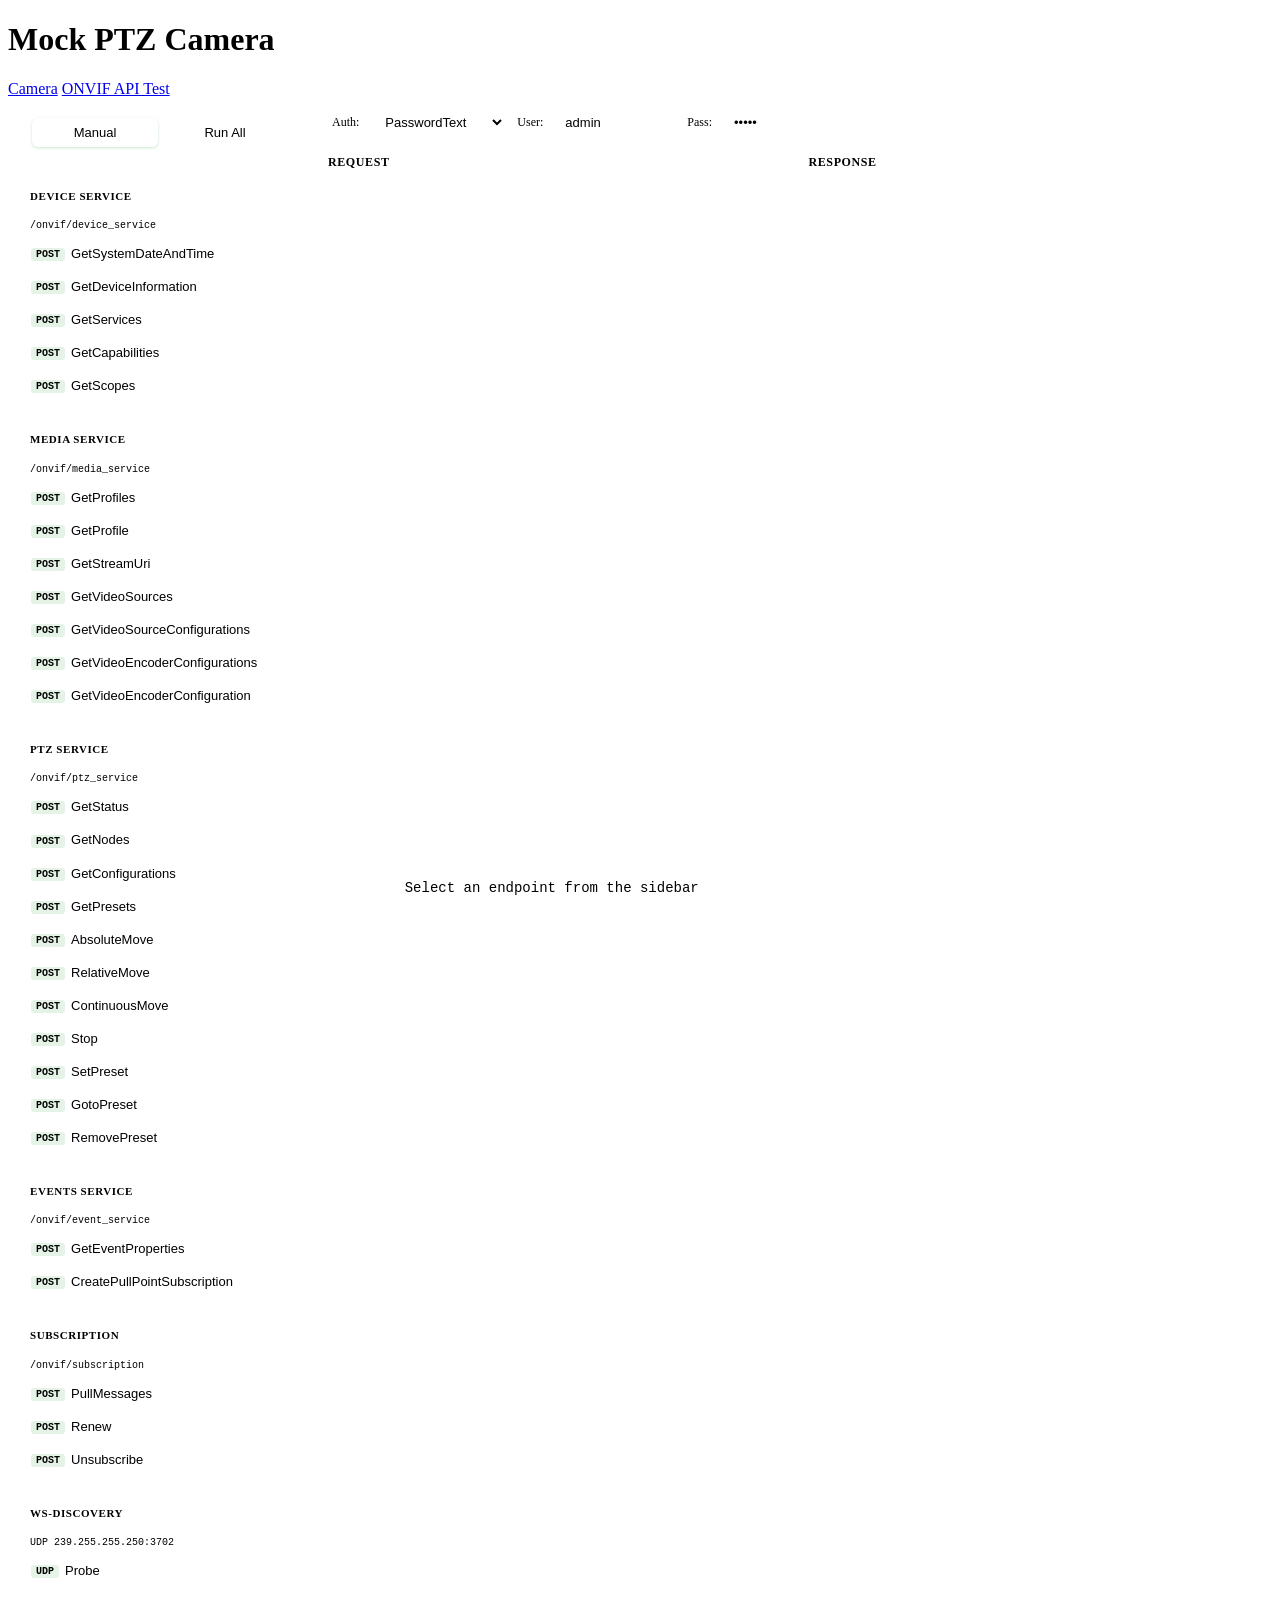
==== web/static/test.html @ 1a300b04 "Add a webui page to test onvif endpoints" ====
<!DOCTYPE html>
<html lang="en">
<head>
<meta charset="UTF-8">
<meta name="viewport" content="width=device-width, initial-scale=1.0">
<title>ONVIF API Test — Mock PTZ Camera</title>
<link rel="stylesheet" href="/static/common.css">
<style>
  .main-content {
    display: flex;
    flex: 1;
    overflow: hidden;
  }
  .sidebar {
    width: 280px;
    min-width: 280px;
    overflow-y: auto;
    background: var(--surface);
    border-right: 1px solid var(--border);
    padding: 12px;
    display: flex;
    flex-direction: column;
    gap: 8px;
  }
  .sidebar::-webkit-scrollbar { width: 6px; }
  .sidebar::-webkit-scrollbar-track { background: transparent; }
  .sidebar::-webkit-scrollbar-thumb { background: var(--border); border-radius: 3px; }
  .endpoint-group h4 {
    font-size: 11px;
    font-weight: 600;
    text-transform: uppercase;
    letter-spacing: 0.05em;
    color: var(--text-dim);
    padding: 8px 10px 4px;
  }
  .endpoint-group .path {
    font-size: 10px;
    font-family: 'SF Mono', 'Cascadia Code', monospace;
    color: var(--text-dim);
    padding: 0 10px 6px;
  }
  .endpoint-btn {
    display: block;
    width: 100%;
    padding: 8px 10px;
    background: transparent;
    border: 1px solid transparent;
    border-radius: var(--radius);
    color: var(--text-muted);
    font-size: 13px;
    font-weight: 500;
    text-align: left;
    cursor: pointer;
    transition: all 0.15s ease;
  }
  .endpoint-btn:hover { background: var(--primary-muted); color: var(--text); }
  .endpoint-btn.active { background: var(--primary); color: var(--primary-fg); border-color: var(--primary); }
  .endpoint-btn .method {
    display: inline-block;
    font-size: 10px;
    font-weight: 700;
    font-family: 'SF Mono', 'Cascadia Code', monospace;
    padding: 1px 5px;
    border-radius: 3px;
    background: rgba(85,176,96,0.15);
    color: var(--primary);
    margin-right: 6px;
    vertical-align: middle;
  }
  .endpoint-btn.active .method { background: rgba(255,255,255,0.2); color: var(--primary-fg); }

  .test-panel {
    flex: 1;
    display: flex;
    flex-direction: column;
    overflow: hidden;
    min-width: 0;
  }
  .auth-bar {
    display: flex;
    align-items: center;
    gap: 12px;
    padding: 10px 20px;
    background: var(--surface);
    border-bottom: 1px solid var(--border);
    flex-wrap: wrap;
  }
  .auth-bar label {
    font-size: 12px;
    font-weight: 500;
    color: var(--text-muted);
  }
  .auth-bar input, .auth-bar select {
    padding: 6px 10px;
    background: var(--bg);
    border: 1px solid var(--border);
    color: var(--text);
    border-radius: 6px;
    font-size: 13px;
    outline: none;
  }
  .auth-bar input:focus, .auth-bar select:focus {
    border-color: var(--ring);
    box-shadow: 0 0 0 3px var(--primary-muted);
  }
  .auth-bar select { cursor: pointer; }

  .request-response {
    flex: 1;
    display: flex;
    flex-direction: column;
    overflow: hidden;
  }
  .params-bar {
    padding: 12px 20px;
    background: var(--surface);
    border-bottom: 1px solid var(--border);
    display: none;
    flex-wrap: wrap;
    gap: 10px;
    align-items: flex-end;
  }
  .params-bar.visible { display: flex; }
  .param-field {
    display: flex;
    flex-direction: column;
    gap: 4px;
  }
  .param-field label {
    font-size: 11px;
    font-weight: 500;
    color: var(--text-dim);
    text-transform: uppercase;
    letter-spacing: 0.03em;
  }
  .param-field input {
    padding: 6px 10px;
    background: var(--bg);
    border: 1px solid var(--border);
    color: var(--text);
    border-radius: 6px;
    font-size: 13px;
    font-family: 'SF Mono', 'Cascadia Code', monospace;
    width: 120px;
    outline: none;
  }
  .param-field input:focus {
    border-color: var(--ring);
    box-shadow: 0 0 0 3px var(--primary-muted);
  }
  .send-btn {
    padding: 7px 20px;
    background: var(--primary);
    border: none;
    color: var(--primary-fg);
    border-radius: var(--radius);
    cursor: pointer;
    font-size: 13px;
    font-weight: 600;
    transition: background 0.15s ease;
  }
  .send-btn:hover { background: var(--primary-hover); }
  .send-btn:active { transform: scale(0.98); }
  .send-btn:disabled { opacity: 0.5; cursor: not-allowed; }

  .panes {
    flex: 1;
    display: grid;
    grid-template-columns: 1fr 1fr;
    gap: 1px;
    background: var(--border);
    overflow: hidden;
  }
  .pane {
    display: flex;
    flex-direction: column;
    background: var(--bg);
    overflow: hidden;
  }
  .pane-header {
    padding: 8px 16px;
    background: var(--card);
    border-bottom: 1px solid var(--border);
    display: flex;
    align-items: center;
    justify-content: space-between;
  }
  .pane-header span {
    font-size: 12px;
    font-weight: 600;
    text-transform: uppercase;
    letter-spacing: 0.05em;
    color: var(--text-dim);
  }
  .pane-header .status-badge {
    font-size: 11px;
    font-weight: 700;
    font-family: 'SF Mono', 'Cascadia Code', monospace;
    padding: 2px 8px;
    border-radius: 4px;
    display: none;
  }
  .pane-header .status-badge.ok { display: inline; background: rgba(85,176,96,0.15); color: var(--primary); }
  .pane-header .status-badge.err { display: inline; background: rgba(239,68,68,0.15); color: var(--destructive); }
  .pane pre {
    flex: 1;
    margin: 0;
    padding: 16px;
    overflow: auto;
    font-family: 'SF Mono', 'Cascadia Code', 'Fira Code', monospace;
    font-size: 12px;
    line-height: 1.6;
    color: var(--text-muted);
    white-space: pre-wrap;
    word-break: break-all;
  }
  .pane pre .xml-tag { color: #7dd3fc; }
  .pane pre .xml-attr { color: #fbbf24; }
  .pane pre .xml-val { color: #a78bfa; }

  .empty-state {
    flex: 1;
    display: flex;
    align-items: center;
    justify-content: center;
    color: var(--text-dim);
    font-size: 14px;
  }

  .ws-discovery-info {
    padding: 20px;
    overflow-y: auto;
    flex: 1;
  }
  .ws-discovery-info h3 {
    font-size: 14px;
    font-weight: 600;
    margin-bottom: 12px;
    color: var(--text);
  }
  .ws-discovery-info p {
    font-size: 13px;
    color: var(--text-muted);
    margin-bottom: 12px;
    line-height: 1.6;
  }
  .ws-discovery-info code {
    font-family: 'SF Mono', 'Cascadia Code', monospace;
    font-size: 12px;
    background: var(--card);
    padding: 2px 6px;
    border-radius: 4px;
    color: var(--primary);
  }
  .ws-discovery-info pre {
    background: var(--card);
    border: 1px solid var(--border);
    border-radius: var(--radius);
    padding: 16px;
    margin-bottom: 16px;
    font-family: 'SF Mono', 'Cascadia Code', monospace;
    font-size: 12px;
    line-height: 1.6;
    color: var(--text-muted);
    overflow-x: auto;
    white-space: pre-wrap;
  }
  .copy-btn {
    padding: 4px 12px;
    background: var(--primary-muted);
    border: 1px solid var(--primary);
    color: var(--primary);
    border-radius: 6px;
    cursor: pointer;
    font-size: 11px;
    font-weight: 600;
    transition: all 0.15s ease;
    margin-bottom: 8px;
  }
  .copy-btn:hover { background: var(--primary); color: var(--primary-fg); }

  .spinner {
    display: inline-block;
    width: 14px;
    height: 14px;
    border: 2px solid var(--border);
    border-top-color: var(--primary);
    border-radius: 50%;
    animation: spin 0.6s linear infinite;
    margin-right: 6px;
    vertical-align: middle;
  }
  @keyframes spin { to { transform: rotate(360deg); } }

  /* --- Mode Toggle --- */
  .mode-toggle {
    display: flex;
    gap: 4px;
    padding: 8px 12px;
    background: var(--bg);
    border-radius: var(--radius);
    border: 1px solid var(--border);
    margin-bottom: 4px;
  }
  .mode-toggle button {
    flex: 1;
    padding: 7px 12px;
    border: none;
    background: transparent;
    color: var(--text-muted);
    border-radius: 6px;
    cursor: pointer;
    font-size: 13px;
    font-weight: 500;
    transition: all 0.15s ease;
  }
  .mode-toggle button:hover { color: var(--text); }
  .mode-toggle button.active {
    background: var(--primary);
    color: var(--primary-fg);
    box-shadow: 0 1px 3px rgba(85,176,96,0.3);
  }

  /* --- Test Runner Panel --- */
  .runner-panel {
    flex: 1;
    display: flex;
    flex-direction: column;
    overflow: hidden;
  }
  .runner-toolbar {
    display: flex;
    align-items: center;
    gap: 12px;
    padding: 10px 20px;
    background: var(--surface);
    border-bottom: 1px solid var(--border);
    flex-wrap: wrap;
  }
  .run-all-btn {
    padding: 8px 24px;
    background: var(--primary);
    border: none;
    color: var(--primary-fg);
    border-radius: var(--radius);
    cursor: pointer;
    font-size: 13px;
    font-weight: 600;
    transition: background 0.15s ease;
    display: flex;
    align-items: center;
    gap: 6px;
  }
  .run-all-btn:hover { background: var(--primary-hover); }
  .run-all-btn:disabled { opacity: 0.5; cursor: not-allowed; }
  .runner-summary {
    display: flex;
    gap: 16px;
    font-size: 13px;
    font-weight: 600;
    font-family: 'SF Mono', 'Cascadia Code', monospace;
  }
  .runner-summary .pass { color: var(--primary); }
  .runner-summary .fail { color: var(--destructive); }
  .runner-summary .skip { color: var(--text-dim); }
  .runner-summary .total { color: var(--text-muted); }
  .runner-progress {
    flex: 1;
    min-width: 100px;
    max-width: 300px;
    height: 6px;
    background: var(--border);
    border-radius: 3px;
    overflow: hidden;
  }
  .runner-progress-bar {
    height: 100%;
    width: 0%;
    background: var(--primary);
    border-radius: 3px;
    transition: width 0.3s ease;
  }
  .runner-progress-bar.has-fail {
    background: linear-gradient(90deg, var(--primary) var(--pass-pct, 0%), var(--destructive) var(--pass-pct, 0%));
  }
  .runner-results {
    flex: 1;
    overflow-y: auto;
    padding: 12px 20px;
  }
  .runner-results::-webkit-scrollbar { width: 6px; }
  .runner-results::-webkit-scrollbar-track { background: transparent; }
  .runner-results::-webkit-scrollbar-thumb { background: var(--border); border-radius: 3px; }
  .test-group-header {
    font-size: 11px;
    font-weight: 600;
    text-transform: uppercase;
    letter-spacing: 0.05em;
    color: var(--text-dim);
    padding: 12px 0 6px;
    border-bottom: 1px solid var(--border-subtle);
    margin-bottom: 4px;
  }
  .test-row {
    display: flex;
    align-items: center;
    gap: 10px;
    padding: 8px 12px;
    border-radius: var(--radius);
    transition: background 0.15s;
    cursor: pointer;
  }
  .test-row:hover { background: var(--primary-muted); }
  .test-row.selected { background: rgba(85,176,96,0.08); border: 1px solid var(--border); }
  .test-icon {
    width: 20px;
    height: 20px;
    border-radius: 50%;
    display: flex;
    align-items: center;
    justify-content: center;
    font-size: 11px;
    font-weight: 700;
    flex-shrink: 0;
  }
  .test-icon.pending { background: var(--border); color: var(--text-dim); }
  .test-icon.running { background: var(--primary-muted); color: var(--primary); animation: pulse 1s infinite; }
  .test-icon.pass { background: rgba(85,176,96,0.2); color: var(--primary); }
  .test-icon.fail { background: rgba(239,68,68,0.2); color: var(--destructive); }
  .test-icon.skip { background: var(--border); color: var(--text-dim); }
  @keyframes pulse { 0%,100% { opacity: 1; } 50% { opacity: 0.5; } }
  .test-name {
    flex: 1;
    font-size: 13px;
    font-weight: 500;
    color: var(--text);
  }
  .test-detail {
    font-size: 11px;
    font-family: 'SF Mono', 'Cascadia Code', monospace;
    color: var(--text-dim);
  }
  .test-time {
    font-size: 11px;
    font-family: 'SF Mono', 'Cascadia Code', monospace;
    color: var(--text-dim);
    min-width: 50px;
    text-align: right;
  }
  .test-row .test-status-text {
    font-size: 11px;
    font-weight: 600;
    min-width: 40px;
    text-align: right;
  }
  .test-row .test-status-text.pass { color: var(--primary); }
  .test-row .test-status-text.fail { color: var(--destructive); }
  .test-row .test-status-text.skip { color: var(--text-dim); }

  .runner-detail {
    border-top: 1px solid var(--border);
    max-height: 40%;
    overflow: hidden;
    display: flex;
    flex-direction: column;
  }
  .runner-detail .pane-header {
    padding: 8px 16px;
    background: var(--card);
    border-bottom: 1px solid var(--border);
    display: flex;
    align-items: center;
    justify-content: space-between;
  }
  .runner-detail .pane-header span {
    font-size: 12px;
    font-weight: 600;
    text-transform: uppercase;
    letter-spacing: 0.05em;
    color: var(--text-dim);
  }
  .runner-detail-body {
    flex: 1;
    overflow: auto;
    display: grid;
    grid-template-columns: 1fr 1fr;
    gap: 1px;
    background: var(--border);
  }
  .runner-detail-body pre {
    margin: 0;
    padding: 12px;
    font-family: 'SF Mono', 'Cascadia Code', 'Fira Code', monospace;
    font-size: 11px;
    line-height: 1.5;
    color: var(--text-muted);
    white-space: pre-wrap;
    word-break: break-all;
    overflow: auto;
    background: var(--bg);
  }
  .runner-empty {
    flex: 1;
    display: flex;
    align-items: center;
    justify-content: center;
    color: var(--text-dim);
    font-size: 14px;
  }
  .test-error-msg {
    font-size: 11px;
    color: var(--destructive);
    padding: 2px 0 0 30px;
  }

  @media (max-width: 900px) {
    .main-content { flex-direction: column; }
    .sidebar {
      width: 100%;
      min-width: unset;
      border-right: none;
      border-bottom: 1px solid var(--border);
      max-height: 200px;
      flex-direction: row;
      flex-wrap: wrap;
    }
    .panes { grid-template-columns: 1fr; grid-template-rows: 1fr 1fr; }
  }
</style>
</head>
<body>
<div class="app">
  <header>
    <div class="header-left">
      <h1>Mock PTZ Camera</h1>
      <nav>
        <a href="/">Camera</a>
        <a href="/test" class="active">ONVIF API Test</a>
      </nav>
    </div>
  </header>
  <div class="main-content">
    <div class="sidebar">
      <div class="mode-toggle">
        <button id="modeManual" class="active" onclick="switchMode('manual')">Manual</button>
        <button id="modeAuto" onclick="switchMode('auto')">Run All</button>
      </div>
      <div class="endpoint-group">
        <h4>Device Service</h4>
        <div class="path">/onvif/device_service</div>
        <button class="endpoint-btn" data-op="GetSystemDateAndTime" data-path="/onvif/device_service"><span class="method">POST</span>GetSystemDateAndTime</button>
        <button class="endpoint-btn" data-op="GetDeviceInformation" data-path="/onvif/device_service"><span class="method">POST</span>GetDeviceInformation</button>
        <button class="endpoint-btn" data-op="GetServices" data-path="/onvif/device_service"><span class="method">POST</span>GetServices</button>
        <button class="endpoint-btn" data-op="GetCapabilities" data-path="/onvif/device_service"><span class="method">POST</span>GetCapabilities</button>
        <button class="endpoint-btn" data-op="GetScopes" data-path="/onvif/device_service"><span class="method">POST</span>GetScopes</button>
      </div>
      <div class="endpoint-group">
        <h4>Media Service</h4>
        <div class="path">/onvif/media_service</div>
        <button class="endpoint-btn" data-op="GetProfiles" data-path="/onvif/media_service"><span class="method">POST</span>GetProfiles</button>
        <button class="endpoint-btn" data-op="GetProfile" data-path="/onvif/media_service"><span class="method">POST</span>GetProfile</button>
        <button class="endpoint-btn" data-op="GetStreamUri" data-path="/onvif/media_service"><span class="method">POST</span>GetStreamUri</button>
        <button class="endpoint-btn" data-op="GetVideoSources" data-path="/onvif/media_service"><span class="method">POST</span>GetVideoSources</button>
        <button class="endpoint-btn" data-op="GetVideoSourceConfigurations" data-path="/onvif/media_service"><span class="method">POST</span>GetVideoSourceConfigurations</button>
        <button class="endpoint-btn" data-op="GetVideoEncoderConfigurations" data-path="/onvif/media_service"><span class="method">POST</span>GetVideoEncoderConfigurations</button>
        <button class="endpoint-btn" data-op="GetVideoEncoderConfiguration" data-path="/onvif/media_service"><span class="method">POST</span>GetVideoEncoderConfiguration</button>
      </div>
      <div class="endpoint-group">
        <h4>PTZ Service</h4>
        <div class="path">/onvif/ptz_service</div>
        <button class="endpoint-btn" data-op="GetStatus" data-path="/onvif/ptz_service"><span class="method">POST</span>GetStatus</button>
        <button class="endpoint-btn" data-op="GetNodes" data-path="/onvif/ptz_service"><span class="method">POST</span>GetNodes</button>
        <button class="endpoint-btn" data-op="GetConfigurations" data-path="/onvif/ptz_service"><span class="method">POST</span>GetConfigurations</button>
        <button class="endpoint-btn" data-op="GetPresets" data-path="/onvif/ptz_service"><span class="method">POST</span>GetPresets</button>
        <button class="endpoint-btn" data-op="AbsoluteMove" data-path="/onvif/ptz_service"><span class="method">POST</span>AbsoluteMove</button>
        <button class="endpoint-btn" data-op="RelativeMove" data-path="/onvif/ptz_service"><span class="method">POST</span>RelativeMove</button>
        <button class="endpoint-btn" data-op="ContinuousMove" data-path="/onvif/ptz_service"><span class="method">POST</span>ContinuousMove</button>
        <button class="endpoint-btn" data-op="Stop" data-path="/onvif/ptz_service"><span class="method">POST</span>Stop</button>
        <button class="endpoint-btn" data-op="SetPreset" data-path="/onvif/ptz_service"><span class="method">POST</span>SetPreset</button>
        <button class="endpoint-btn" data-op="GotoPreset" data-path="/onvif/ptz_service"><span class="method">POST</span>GotoPreset</button>
        <button class="endpoint-btn" data-op="RemovePreset" data-path="/onvif/ptz_service"><span class="method">POST</span>RemovePreset</button>
      </div>
      <div class="endpoint-group">
        <h4>Events Service</h4>
        <div class="path">/onvif/event_service</div>
        <button class="endpoint-btn" data-op="GetEventProperties" data-path="/onvif/event_service"><span class="method">POST</span>GetEventProperties</button>
        <button class="endpoint-btn" data-op="CreatePullPointSubscription" data-path="/onvif/event_service"><span class="method">POST</span>CreatePullPointSubscription</button>
      </div>
      <div class="endpoint-group">
        <h4>Subscription</h4>
        <div class="path">/onvif/subscription</div>
        <button class="endpoint-btn" data-op="PullMessages" data-path="/onvif/subscription"><span class="method">POST</span>PullMessages</button>
        <button class="endpoint-btn" data-op="Renew" data-path="/onvif/subscription"><span class="method">POST</span>Renew</button>
        <button class="endpoint-btn" data-op="Unsubscribe" data-path="/onvif/subscription"><span class="method">POST</span>Unsubscribe</button>
      </div>
      <div class="endpoint-group">
        <h4>WS-Discovery</h4>
        <div class="path">UDP 239.255.255.250:3702</div>
        <button class="endpoint-btn" data-op="WSDiscovery" data-path=""><span class="method">UDP</span>Probe</button>
      </div>
    </div>

    <div class="test-panel">
      <div class="auth-bar" id="authBar">
        <label>Auth:</label>
        <select id="authMode">
          <option value="none">None</option>
          <option value="text" selected>PasswordText</option>
          <option value="digest">PasswordDigest</option>
        </select>
        <label>User:</label>
        <input type="text" id="authUser" value="admin" style="width:100px">
        <label>Pass:</label>
        <input type="password" id="authPass" value="admin" style="width:100px">
      </div>

      <div class="params-bar" id="paramsBar"></div>

      <div id="wsDiscoveryPanel" style="display:none" class="ws-discovery-info">
        <h3>WS-Discovery Probe</h3>
        <p>WS-Discovery uses UDP multicast on <code>239.255.255.250:3702</code>. Browsers cannot send UDP, so use the CLI commands below to test.</p>

        <h3>Probe XML</h3>
        <button class="copy-btn" onclick="copyProbeXml()">Copy XML</button>
        <pre id="probeXml"></pre>

        <h3>Test with Python</h3>
        <button class="copy-btn" onclick="copyText(document.getElementById('pythonCmd').textContent)">Copy</button>
        <pre id="pythonCmd">python3 -c "
import socket, uuid
msg = '''&lt;?xml version='1.0' encoding='UTF-8'?&gt;
&lt;s:Envelope xmlns:s='http://www.w3.org/2003/05/soap-envelope'
            xmlns:a='http://www.w3.org/2005/08/addressing'
            xmlns:d='http://schemas.xmlsoap.org/ws/2005/04/discovery'
            xmlns:dn='http://www.onvif.org/ver10/network/wsdl'&gt;
  &lt;s:Header&gt;
    &lt;a:MessageID&gt;uuid:{mid}&lt;/a:MessageID&gt;
    &lt;a:ReplyTo&gt;&lt;a:Address&gt;http://schemas.xmlsoap.org/ws/2004/08/addressing/role/anonymous&lt;/a:Address&gt;&lt;/a:ReplyTo&gt;
    &lt;a:To&gt;urn:schemas-xmlsoap-org:ws:2005:04:discovery&lt;/a:To&gt;
    &lt;a:Action&gt;http://schemas.xmlsoap.org/ws/2005/04/discovery/Probe&lt;/a:Action&gt;
  &lt;/s:Header&gt;
  &lt;s:Body&gt;
    &lt;d:Probe&gt;&lt;d:Types&gt;dn:NetworkVideoTransmitter&lt;/d:Types&gt;&lt;/d:Probe&gt;
  &lt;/s:Body&gt;
&lt;/s:Envelope&gt;'''.format(mid=uuid.uuid4())
sock = socket.socket(socket.AF_INET, socket.SOCK_DGRAM, socket.IPPROTO_UDP)
sock.setsockopt(socket.IPPROTO_IP, socket.IP_MULTICAST_TTL, 2)
sock.settimeout(3)
sock.sendto(msg.encode(), ('239.255.255.250', 3702))
try:
    data, addr = sock.recvfrom(65535)
    print(f'Response from {addr}:')
    print(data.decode())
except socket.timeout:
    print('No response (timeout)')
"</pre>

        <h3>Expected ProbeMatch Response</h3>
        <pre>&lt;?xml version="1.0" encoding="UTF-8"?&gt;
&lt;s:Envelope xmlns:s="http://www.w3.org/2003/05/soap-envelope"
            xmlns:a="http://www.w3.org/2005/08/addressing"
            xmlns:d="http://schemas.xmlsoap.org/ws/2005/04/discovery"
            xmlns:dn="http://www.onvif.org/ver10/network/wsdl"&gt;
  &lt;s:Header&gt;
    &lt;a:MessageID&gt;uuid:...&lt;/a:MessageID&gt;
    &lt;a:RelatesTo&gt;uuid:...&lt;/a:RelatesTo&gt;
    &lt;a:To&gt;http://schemas.xmlsoap.org/ws/2004/08/addressing/role/anonymous&lt;/a:To&gt;
    &lt;a:Action&gt;http://schemas.xmlsoap.org/ws/2005/04/discovery/ProbeMatches&lt;/a:Action&gt;
  &lt;/s:Header&gt;
  &lt;s:Body&gt;
    &lt;d:ProbeMatches&gt;
      &lt;d:ProbeMatch&gt;
        &lt;a:EndpointReference&gt;
          &lt;a:Address&gt;urn:uuid:mock-ptz-camera-001&lt;/a:Address&gt;
        &lt;/a:EndpointReference&gt;
        &lt;d:Types&gt;dn:NetworkVideoTransmitter&lt;/d:Types&gt;
        &lt;d:Scopes&gt;onvif://www.onvif.org/type/Network_Video_Transmitter onvif://www.onvif.org/name/MockPTZ&lt;/d:Scopes&gt;
        &lt;d:XAddrs&gt;http://HOST:PORT/onvif/device_service&lt;/d:XAddrs&gt;
      &lt;/d:ProbeMatch&gt;
    &lt;/d:ProbeMatches&gt;
  &lt;/s:Body&gt;
&lt;/s:Envelope&gt;</pre>
      </div>

      <div id="requestResponsePanel" class="request-response">
        <div class="panes">
          <div class="pane">
            <div class="pane-header">
              <span>Request</span>
            </div>
            <pre id="requestBody"><span class="empty-state" style="display:flex;align-items:center;justify-content:center;height:100%;color:var(--text-dim)">Select an endpoint from the sidebar</span></pre>
          </div>
          <div class="pane">
            <div class="pane-header">
              <span>Response</span>
              <span class="status-badge" id="statusBadge"></span>
            </div>
            <pre id="responseBody"></pre>
          </div>
        </div>
      </div>

      <!-- Automated Test Runner Panel -->
      <div id="runnerPanel" class="runner-panel" style="display:none">
        <div class="runner-toolbar">
          <button class="run-all-btn" id="runAllBtn" onclick="runAllTests()">&#9654; Run All Tests</button>
          <div class="runner-summary" id="runnerSummary"></div>
          <div class="runner-progress"><div class="runner-progress-bar" id="runnerProgressBar"></div></div>
        </div>
        <div class="runner-results" id="runnerResults">
          <div class="runner-empty">Click "Run All Tests" to start</div>
        </div>
        <div class="runner-detail" id="runnerDetail" style="display:none">
          <div class="pane-header">
            <span id="runnerDetailTitle">Detail</span>
            <span class="status-badge" id="runnerDetailBadge"></span>
          </div>
          <div class="runner-detail-body">
            <pre id="runnerDetailReq"></pre>
            <pre id="runnerDetailRes"></pre>
          </div>
        </div>
      </div>

    </div>
  </div>
</div>

<script src="/static/common.js"></script>
<script>
  // --- ONVIF SOAP Templates ---
  const NS = {
    soap: 'http://www.w3.org/2003/05/soap-envelope',
    wsa: 'http://www.w3.org/2005/08/addressing',
    wsse: 'http://docs.oasis-open.org/wss/2004/01/oasis-200401-wss-wssecurity-secext-1.0.xsd',
    wsu: 'http://docs.oasis-open.org/wss/2004/01/oasis-200401-wss-wssecurity-utility-1.0.xsd',
    tds: 'http://www.onvif.org/ver10/device/wsdl',
    trt: 'http://www.onvif.org/ver10/media/wsdl',
    tt: 'http://www.onvif.org/ver10/schema',
    tptz: 'http://www.onvif.org/ver20/ptz/wsdl',
    tev: 'http://www.onvif.org/ver10/events/wsdl',
    wsnt: 'http://docs.oasis-open.org/wsn/b-2',
    dn: 'http://www.onvif.org/ver10/network/wsdl',
    d: 'http://schemas.xmlsoap.org/ws/2005/04/discovery',
  };

  // Maps operation name → { ns prefix for body, action URI (optional) }
  const OP_CONFIG = {
    // Device
    GetSystemDateAndTime:  { ns: 'tds', body: '<tds:GetSystemDateAndTime/>' },
    GetDeviceInformation:  { ns: 'tds', body: '<tds:GetDeviceInformation/>' },
    GetServices:           { ns: 'tds', body: '<tds:GetServices><tds:IncludeCapability>true</tds:IncludeCapability></tds:GetServices>' },
    GetCapabilities:       { ns: 'tds', body: '<tds:GetCapabilities><tds:Category>All</tds:Category></tds:GetCapabilities>' },
    GetScopes:             { ns: 'tds', body: '<tds:GetScopes/>' },
    // Media
    GetProfiles:           { ns: 'trt', body: '<trt:GetProfiles/>' },
    GetProfile:            { ns: 'trt', body: '<trt:GetProfile><trt:ProfileToken>MainProfile</trt:ProfileToken></trt:GetProfile>' },
    GetStreamUri:          { ns: 'trt', body: '<trt:GetStreamUri><trt:StreamSetup><tt:Stream>RTP-Unicast</tt:Stream><tt:Transport><tt:Protocol>RTSP</tt:Protocol></tt:Transport></trt:StreamSetup><trt:ProfileToken>MainProfile</trt:ProfileToken></trt:GetStreamUri>' },
    GetVideoSources:       { ns: 'trt', body: '<trt:GetVideoSources/>' },
    GetVideoSourceConfigurations: { ns: 'trt', body: '<trt:GetVideoSourceConfigurations/>' },
    GetVideoEncoderConfigurations: { ns: 'trt', body: '<trt:GetVideoEncoderConfigurations/>' },
    GetVideoEncoderConfiguration: { ns: 'trt', body: '<trt:GetVideoEncoderConfiguration><trt:ConfigurationToken>encoder_config_001</trt:ConfigurationToken></trt:GetVideoEncoderConfiguration>' },
    // PTZ
    GetStatus:             { ns: 'tptz', body: '<tptz:GetStatus><tptz:ProfileToken>MainProfile</tptz:ProfileToken></tptz:GetStatus>' },
    GetNodes:              { ns: 'tptz', body: '<tptz:GetNodes/>' },
    GetConfigurations:     { ns: 'tptz', body: '<tptz:GetConfigurations/>' },
    GetPresets:            { ns: 'tptz', body: '<tptz:GetPresets><tptz:ProfileToken>MainProfile</tptz:ProfileToken></tptz:GetPresets>' },
    AbsoluteMove:          { ns: 'tptz', params: ['pan','tilt','zoom'], build: (p) => `<tptz:AbsoluteMove><tptz:ProfileToken>MainProfile</tptz:ProfileToken><tptz:Position><tt:PanTilt x="${p.pan||0}" y="${p.tilt||0}"/><tt:Zoom x="${p.zoom||0}"/></tptz:Position></tptz:AbsoluteMove>` },
    RelativeMove:          { ns: 'tptz', params: ['pan','tilt','zoom'], build: (p) => `<tptz:RelativeMove><tptz:ProfileToken>MainProfile</tptz:ProfileToken><tptz:Translation><tt:PanTilt x="${p.pan||0}" y="${p.tilt||0}"/><tt:Zoom x="${p.zoom||0}"/></tptz:Translation></tptz:RelativeMove>` },
    ContinuousMove:        { ns: 'tptz', params: ['pan_speed','tilt_speed','zoom_speed'], build: (p) => `<tptz:ContinuousMove><tptz:ProfileToken>MainProfile</tptz:ProfileToken><tptz:Velocity><tt:PanTilt x="${p.pan_speed||0}" y="${p.tilt_speed||0}"/><tt:Zoom x="${p.zoom_speed||0}"/></tptz:Velocity></tptz:ContinuousMove>` },
    Stop:                  { ns: 'tptz', body: '<tptz:Stop><tptz:ProfileToken>MainProfile</tptz:ProfileToken><tptz:PanTilt>true</tptz:PanTilt><tptz:Zoom>true</tptz:Zoom></tptz:Stop>' },
    SetPreset:             { ns: 'tptz', params: ['preset_name'], build: (p) => `<tptz:SetPreset><tptz:ProfileToken>MainProfile</tptz:ProfileToken><tptz:PresetName>${escapeHtml(p.preset_name||'Preset1')}</tptz:PresetName></tptz:SetPreset>` },
    GotoPreset:            { ns: 'tptz', params: ['preset_token'], build: (p) => `<tptz:GotoPreset><tptz:ProfileToken>MainProfile</tptz:ProfileToken><tptz:PresetToken>${escapeHtml(p.preset_token||'1')}</tptz:PresetToken></tptz:GotoPreset>` },
    RemovePreset:          { ns: 'tptz', params: ['preset_token'], build: (p) => `<tptz:RemovePreset><tptz:ProfileToken>MainProfile</tptz:ProfileToken><tptz:PresetToken>${escapeHtml(p.preset_token||'1')}</tptz:PresetToken></tptz:RemovePreset>` },
    // Events
    GetEventProperties:    { ns: 'tev', body: '<tev:GetEventProperties/>' },
    CreatePullPointSubscription: { ns: 'tev', body: '<tev:CreatePullPointSubscription><tev:InitialTerminationTime>PT60S</tev:InitialTerminationTime></tev:CreatePullPointSubscription>' },
    // Subscription
    PullMessages:          { ns: 'tev', params: ['timeout','message_limit'], build: (p) => `<tev:PullMessages><tev:Timeout>${escapeHtml(p.timeout||'PT10S')}</tev:Timeout><tev:MessageLimit>${escapeHtml(p.message_limit||'10')}</tev:MessageLimit></tev:PullMessages>` },
    Renew:                 { ns: 'wsnt', body: '<wsnt:Renew xmlns:wsnt="http://docs.oasis-open.org/wsn/b-2"><wsnt:TerminationTime>PT60S</wsnt:TerminationTime></wsnt:Renew>' },
    Unsubscribe:           { ns: 'wsnt', body: '<wsnt:Unsubscribe xmlns:wsnt="http://docs.oasis-open.org/wsn/b-2"/>' },
  };

  let currentOp = null;

  // --- Auth helpers ---
  function randomBytes(n) {
    const arr = new Uint8Array(n);
    crypto.getRandomValues(arr);
    return arr;
  }

  function toBase64(uint8) {
    return btoa(String.fromCharCode(...uint8));
  }

  async function buildAuthHeader() {
    const mode = document.getElementById('authMode').value;
    if (mode === 'none') return '';
    const user = document.getElementById('authUser').value;
    const pass = document.getElementById('authPass').value;

    if (mode === 'text') {
      return `<Security xmlns="${NS.wsse}">
    <UsernameToken>
      <Username>${escapeHtml(user)}</Username>
      <Password Type="http://docs.oasis-open.org/wss/2004/01/oasis-200401-wss-username-token-profile-1.0#PasswordText">${escapeHtml(pass)}</Password>
    </UsernameToken>
  </Security>`;
    }

    // PasswordDigest: SHA1(Nonce + Created + Password)
    const nonce = randomBytes(16);
    const created = new Date().toISOString();
    const encoder = new TextEncoder();
    const concat = new Uint8Array([...nonce, ...encoder.encode(created + pass)]);
    const hash = new Uint8Array(await crypto.subtle.digest('SHA-1', concat));
    const digest = toBase64(hash);
    const nonceB64 = toBase64(nonce);

    return `<Security xmlns="${NS.wsse}">
    <UsernameToken>
      <Username>${escapeHtml(user)}</Username>
      <Password Type="http://docs.oasis-open.org/wss/2004/01/oasis-200401-wss-username-token-profile-1.0#PasswordDigest">${digest}</Password>
      <Nonce EncodingType="http://docs.oasis-open.org/wss/2004/01/oasis-200401-wss-soap-message-security-1.0#Base64Binary">${nonceB64}</Nonce>
      <Created xmlns="${NS.wsu}">${created}</Created>
    </UsernameToken>
  </Security>`;
  }

  // --- SOAP envelope builder ---
  async function buildEnvelope(opName, params) {
    const cfg = OP_CONFIG[opName];
    if (!cfg) return '';
    const bodyContent = cfg.build ? cfg.build(params) : cfg.body;
    const authHeader = await buildAuthHeader();
    const headerBlock = authHeader ? `<s:Header>${authHeader}</s:Header>` : '';

    return `<?xml version="1.0" encoding="UTF-8"?>
<s:Envelope xmlns:s="${NS.soap}"
            xmlns:tt="${NS.tt}"
            xmlns:tds="${NS.tds}"
            xmlns:trt="${NS.trt}"
            xmlns:tptz="${NS.tptz}"
            xmlns:tev="${NS.tev}"
            xmlns:wsnt="${NS.wsnt}">
  ${headerBlock}
  <s:Body>
    ${bodyContent}
  </s:Body>
</s:Envelope>`;
  }

  // --- Syntax highlight XML ---
  function highlightXml(xml) {
    return escapeHtml(xml)
      .replace(/(&lt;\/?[\w:-]+)/g, '<span class="xml-tag">$1</span>')
      .replace(/(\w+)=(&quot;[^&]*&quot;)/g, '<span class="xml-attr">$1</span>=<span class="xml-val">$2</span>')
      .replace(/(&gt;)$/gm, '<span class="xml-tag">$1</span>');
  }

  // --- UI ---
  function selectEndpoint(btn) {
    document.querySelectorAll('.endpoint-btn').forEach(b => b.classList.remove('active'));
    btn.classList.add('active');
    const op = btn.dataset.op;
    const path = btn.dataset.path;
    currentOp = { op, path };

    // WS-Discovery special case
    if (op === 'WSDiscovery') {
      document.getElementById('wsDiscoveryPanel').style.display = '';
      document.getElementById('requestResponsePanel').style.display = 'none';
      document.getElementById('paramsBar').classList.remove('visible');
      populateProbeXml();
      return;
    }
    document.getElementById('wsDiscoveryPanel').style.display = 'none';
    document.getElementById('requestResponsePanel').style.display = '';

    // Build params UI
    const cfg = OP_CONFIG[op];
    const paramsBar = document.getElementById('paramsBar');
    if (cfg && cfg.params && cfg.params.length > 0) {
      paramsBar.innerHTML = cfg.params.map(p => `
        <div class="param-field">
          <label>${escapeHtml(p)}</label>
          <input type="text" id="param_${p}" value="${paramDefault(op, p)}">
        </div>
      `).join('') + '<button class="send-btn" onclick="sendRequest()">Send</button>';
      paramsBar.classList.add('visible');
    } else {
      paramsBar.innerHTML = '<button class="send-btn" onclick="sendRequest()">Send</button>';
      paramsBar.classList.add('visible');
    }

    // Show preview
    updateRequestPreview();
  }

  function paramDefault(op, param) {
    const defaults = {
      pan: '0', tilt: '0', zoom: '0',
      pan_speed: '0.5', tilt_speed: '0.5', zoom_speed: '0',
      preset_name: 'Preset1', preset_token: '1',
      timeout: 'PT10S', message_limit: '10',
    };
    return defaults[param] || '';
  }

  function getParams() {
    const params = {};
    const cfg = OP_CONFIG[currentOp.op];
    if (cfg && cfg.params) {
      cfg.params.forEach(p => {
        const el = document.getElementById('param_' + p);
        if (el) params[p] = el.value;
      });
    }
    return params;
  }

  async function updateRequestPreview() {
    if (!currentOp) return;
    const xml = await buildEnvelope(currentOp.op, getParams());
    document.getElementById('requestBody').innerHTML = highlightXml(formatXml(xml));
  }

  async function sendRequest() {
    if (!currentOp) return;
    const params = getParams();
    const xml = await buildEnvelope(currentOp.op, params);
    document.getElementById('requestBody').innerHTML = highlightXml(formatXml(xml));

    const badge = document.getElementById('statusBadge');
    badge.className = 'status-badge';
    badge.style.display = 'none';
    document.getElementById('responseBody').innerHTML = '<span class="spinner"></span> Sending...';

    try {
      const resp = await fetch(currentOp.path, {
        method: 'POST',
        headers: { 'Content-Type': 'application/soap+xml; charset=utf-8' },
        body: xml,
      });

      const text = await resp.text();
      const formatted = formatXml(text);
      document.getElementById('responseBody').innerHTML = highlightXml(formatted);

      badge.textContent = resp.status + ' ' + resp.statusText;
      badge.style.display = 'inline';
      badge.className = 'status-badge ' + (resp.ok ? 'ok' : 'err');
    } catch (err) {
      document.getElementById('responseBody').textContent = 'Error: ' + err.message;
      badge.textContent = 'FAILED';
      badge.style.display = 'inline';
      badge.className = 'status-badge err';
    }
  }

  function populateProbeXml() {
    const uuid = crypto.randomUUID ? crypto.randomUUID() : 'xxxxxxxx-xxxx-4xxx-yxxx-xxxxxxxxxxxx'.replace(/[xy]/g, c => { const r = Math.random()*16|0; return (c==='x'?r:(r&0x3|0x8)).toString(16); });
    const xml = `<?xml version="1.0" encoding="UTF-8"?>
<s:Envelope xmlns:s="http://www.w3.org/2003/05/soap-envelope"
            xmlns:a="http://www.w3.org/2005/08/addressing"
            xmlns:d="http://schemas.xmlsoap.org/ws/2005/04/discovery"
            xmlns:dn="http://www.onvif.org/ver10/network/wsdl">
  <s:Header>
    <a:MessageID>uuid:${uuid}</a:MessageID>
    <a:ReplyTo>
      <a:Address>http://schemas.xmlsoap.org/ws/2004/08/addressing/role/anonymous</a:Address>
    </a:ReplyTo>
    <a:To>urn:schemas-xmlsoap-org:ws:2005:04:discovery</a:To>
    <a:Action>http://schemas.xmlsoap.org/ws/2005/04/discovery/Probe</a:Action>
  </s:Header>
  <s:Body>
    <d:Probe>
      <d:Types>dn:NetworkVideoTransmitter</d:Types>
    </d:Probe>
  </s:Body>
</s:Envelope>`;
    document.getElementById('probeXml').textContent = xml;
  }

  function copyProbeXml() {
    copyText(document.getElementById('probeXml').textContent);
  }

  function copyText(text) {
    navigator.clipboard.writeText(text).then(() => {
      // brief visual feedback — could enhance later
    }).catch(() => {});
  }

  // --- Event wiring ---
  document.querySelectorAll('.endpoint-btn').forEach(btn => {
    btn.addEventListener('click', () => selectEndpoint(btn));
  });

  // Live-update request preview when params change
  document.getElementById('paramsBar').addEventListener('input', () => updateRequestPreview());
  document.getElementById('authMode').addEventListener('change', () => updateRequestPreview());
  document.getElementById('authUser').addEventListener('input', () => updateRequestPreview());
  document.getElementById('authPass').addEventListener('input', () => updateRequestPreview());

  // --- Mode switching (Manual / Auto) ---
  let currentMode = 'manual';

  function switchMode(mode) {
    currentMode = mode;
    document.getElementById('modeManual').classList.toggle('active', mode === 'manual');
    document.getElementById('modeAuto').classList.toggle('active', mode === 'auto');

    // Manual panels
    const manualEls = ['paramsBar', 'wsDiscoveryPanel', 'requestResponsePanel'];
    const sidebarBtns = document.querySelectorAll('.endpoint-btn');

    if (mode === 'manual') {
      document.getElementById('runnerPanel').style.display = 'none';
      document.getElementById('authBar').style.display = '';
      sidebarBtns.forEach(b => b.style.display = '');
      document.querySelectorAll('.endpoint-group h4, .endpoint-group .path').forEach(e => e.style.display = '');
      // Restore last manual state
      if (currentOp) {
        document.getElementById('requestResponsePanel').style.display = '';
      }
    } else {
      // Auto mode
      document.getElementById('paramsBar').classList.remove('visible');
      document.getElementById('wsDiscoveryPanel').style.display = 'none';
      document.getElementById('requestResponsePanel').style.display = 'none';
      document.getElementById('runnerPanel').style.display = '';
      document.getElementById('authBar').style.display = '';
    }
  }

  // --- Automated Test Runner ---
  const TEST_SUITE = [
    // Device Service
    { group: 'Device Service', op: 'GetSystemDateAndTime', path: '/onvif/device_service',
      assert: (xml) => xml.includes('GetSystemDateAndTimeResponse') && xml.includes('UTCDateTime') },
    { group: 'Device Service', op: 'GetDeviceInformation', path: '/onvif/device_service',
      assert: (xml) => xml.includes('GetDeviceInformationResponse') && xml.includes('OHCNetwork') && xml.includes('MockPTZ-360') },
    { group: 'Device Service', op: 'GetServices', path: '/onvif/device_service',
      assert: (xml) => xml.includes('GetServicesResponse') && xml.includes('device/wsdl') },
    { group: 'Device Service', op: 'GetCapabilities', path: '/onvif/device_service',
      assert: (xml) => xml.includes('GetCapabilitiesResponse') && xml.includes('Capabilities') },
    { group: 'Device Service', op: 'GetScopes', path: '/onvif/device_service',
      assert: (xml) => xml.includes('GetScopesResponse') },

    // Media Service
    { group: 'Media Service', op: 'GetProfiles', path: '/onvif/media_service',
      assert: (xml) => xml.includes('GetProfilesResponse') && xml.includes('MainProfile') },
    { group: 'Media Service', op: 'GetProfile', path: '/onvif/media_service',
      assert: (xml) => xml.includes('GetProfilesResponse') && xml.includes('MainProfile') },
    { group: 'Media Service', op: 'GetStreamUri', path: '/onvif/media_service',
      assert: (xml) => xml.includes('GetStreamUriResponse') && xml.includes('rtsp://') },
    { group: 'Media Service', op: 'GetVideoSources', path: '/onvif/media_service',
      assert: (xml) => xml.includes('GetVideoSourcesResponse') },
    { group: 'Media Service', op: 'GetVideoSourceConfigurations', path: '/onvif/media_service',
      assert: (xml) => xml.includes('GetVideoSourceConfigurationsResponse') },
    { group: 'Media Service', op: 'GetVideoEncoderConfigurations', path: '/onvif/media_service',
      assert: (xml) => xml.includes('GetVideoEncoderConfigurationsResponse') },
    { group: 'Media Service', op: 'GetVideoEncoderConfiguration', path: '/onvif/media_service',
      assert: (xml) => xml.includes('GetVideoEncoderConfigurationsResponse') },

    // PTZ Service — queries first
    { group: 'PTZ Service', op: 'GetStatus', path: '/onvif/ptz_service',
      assert: (xml) => xml.includes('GetStatusResponse') && xml.includes('PanTilt') },
    { group: 'PTZ Service', op: 'GetNodes', path: '/onvif/ptz_service',
      assert: (xml) => xml.includes('GetNodesResponse') },
    { group: 'PTZ Service', op: 'GetConfigurations', path: '/onvif/ptz_service',
      assert: (xml) => xml.includes('GetConfigurationsResponse') },
    { group: 'PTZ Service', op: 'GetPresets', path: '/onvif/ptz_service',
      assert: (xml) => xml.includes('GetPresetsResponse') },

    // PTZ Service — actions
    { group: 'PTZ Service', op: 'AbsoluteMove', path: '/onvif/ptz_service',
      params: { pan: '0.5', tilt: '0.3', zoom: '0.1' },
      assert: (xml) => xml.includes('AbsoluteMoveResponse') },
    { group: 'PTZ Service', op: 'GetStatus', path: '/onvif/ptz_service', label: 'GetStatus (verify move)',
      assert: (xml) => xml.includes('GetStatusResponse') },
    { group: 'PTZ Service', op: 'RelativeMove', path: '/onvif/ptz_service',
      params: { pan: '0.1', tilt: '-0.1', zoom: '0' },
      assert: (xml) => xml.includes('RelativeMoveResponse') },
    { group: 'PTZ Service', op: 'ContinuousMove', path: '/onvif/ptz_service',
      params: { pan_speed: '0.5', tilt_speed: '0', zoom_speed: '0' },
      assert: (xml) => xml.includes('ContinuousMoveResponse') },
    { group: 'PTZ Service', op: 'Stop', path: '/onvif/ptz_service',
      assert: (xml) => xml.includes('StopResponse') },
    { group: 'PTZ Service', op: 'SetPreset', path: '/onvif/ptz_service',
      params: { preset_name: 'AutoTestPreset' },
      assert: (xml) => {
        if (!xml.includes('SetPresetResponse') || !xml.includes('PresetToken')) return false;
        const m = xml.match(/<tptz:PresetToken>([^<]+)<\/tptz:PresetToken>/);
        if (m) capturedPresetToken = m[1];
        return true;
      } },
    { group: 'PTZ Service', op: 'GetPresets', path: '/onvif/ptz_service', label: 'GetPresets (verify set)',
      assert: (xml) => xml.includes('GetPresetsResponse') && xml.includes('AutoTestPreset') },
    { group: 'PTZ Service', op: 'GotoPreset', path: '/onvif/ptz_service',
      params: () => ({ preset_token: capturedPresetToken }),
      assert: (xml) => xml.includes('GotoPresetResponse') },
    { group: 'PTZ Service', op: 'AbsoluteMove', path: '/onvif/ptz_service', label: 'AbsoluteMove (go home)',
      params: { pan: '0', tilt: '0', zoom: '0' },
      assert: (xml) => xml.includes('AbsoluteMoveResponse') },
    { group: 'PTZ Service', op: 'RemovePreset', path: '/onvif/ptz_service',
      params: () => ({ preset_token: capturedPresetToken }),
      assert: (xml) => xml.includes('RemovePresetResponse') },

    // Events Service
    { group: 'Events Service', op: 'GetEventProperties', path: '/onvif/event_service',
      assert: (xml) => xml.includes('GetEventPropertiesResponse') },
    { group: 'Events Service', op: 'CreatePullPointSubscription', path: '/onvif/event_service',
      assert: (xml) => xml.includes('CreatePullPointSubscriptionResponse') && xml.includes('SubscriptionReference') },

    // Subscription (these may return faults if no active subscription — that's expected behavior)
    { group: 'Subscription', op: 'PullMessages', path: '/onvif/subscription',
      params: { timeout: 'PT5S', message_limit: '10' },
      assert: (xml) => xml.includes('PullMessagesResponse') || xml.includes('Fault'),
      allowFault: true },
    { group: 'Subscription', op: 'Renew', path: '/onvif/subscription',
      assert: (xml) => xml.includes('RenewResponse') || xml.includes('Fault'),
      allowFault: true },
    { group: 'Subscription', op: 'Unsubscribe', path: '/onvif/subscription',
      assert: (xml) => xml.includes('UnsubscribeResponse') || xml.includes('Fault'),
      allowFault: true },
  ];

  let testResults = [];
  let isRunning = false;
  let capturedPresetToken = 'preset_1';

  function renderTestList() {
    const container = document.getElementById('runnerResults');
    let html = '';
    let lastGroup = '';
    TEST_SUITE.forEach((test, i) => {
      if (test.group !== lastGroup) {
        lastGroup = test.group;
        html += `<div class="test-group-header">${escapeHtml(test.group)}</div>`;
      }
      const r = testResults[i];
      const iconClass = r ? r.status : 'pending';
      const iconText = { pending: '·', running: '▸', pass: '✓', fail: '✕', skip: '–' }[iconClass];
      const label = test.label || test.op;
      const time = r && r.ms !== undefined ? `${r.ms}ms` : '';
      const statusText = r ? r.status : '';
      html += `<div class="test-row${r && r.selected ? ' selected' : ''}" data-idx="${i}" onclick="showTestDetail(${i})">
        <div class="test-icon ${iconClass}">${iconText}</div>
        <span class="test-name">${escapeHtml(label)}</span>
        <span class="test-detail">${escapeHtml(test.path)}</span>
        <span class="test-time">${time}</span>
        <span class="test-status-text ${statusText}">${statusText.toUpperCase()}</span>
      </div>`;
      if (r && r.status === 'fail' && r.error) {
        html += `<div class="test-error-msg">${escapeHtml(r.error)}</div>`;
      }
    });
    container.innerHTML = html;
  }

  function updateSummary() {
    const pass = testResults.filter(r => r && r.status === 'pass').length;
    const fail = testResults.filter(r => r && r.status === 'fail').length;
    const skip = testResults.filter(r => r && r.status === 'skip').length;
    const done = pass + fail + skip;
    const total = TEST_SUITE.length;
    document.getElementById('runnerSummary').innerHTML =
      `<span class="pass">${pass} passed</span>` +
      `<span class="fail">${fail} failed</span>` +
      (skip > 0 ? `<span class="skip">${skip} skipped</span>` : '') +
      `<span class="total">${done}/${total}</span>`;

    const pct = total > 0 ? (done / total * 100) : 0;
    const bar = document.getElementById('runnerProgressBar');
    bar.style.width = pct + '%';
    if (fail > 0) {
      const passPct = total > 0 ? (pass / total * 100) : 0;
      bar.classList.add('has-fail');
      bar.style.setProperty('--pass-pct', passPct + '%');
    } else {
      bar.classList.remove('has-fail');
    }
  }

  function showTestDetail(idx) {
    const r = testResults[idx];
    testResults.forEach((tr, i) => { if (tr) tr.selected = (i === idx); });
    renderTestList();
    const detail = document.getElementById('runnerDetail');
    if (!r || !r.request) {
      detail.style.display = 'none';
      return;
    }
    detail.style.display = '';
    const test = TEST_SUITE[idx];
    document.getElementById('runnerDetailTitle').textContent = (test.label || test.op) + ' — ' + test.path;
    const badge = document.getElementById('runnerDetailBadge');
    badge.textContent = r.httpStatus || '';
    badge.className = 'status-badge ' + (r.status === 'pass' ? 'ok' : r.status === 'fail' ? 'err' : '');
    badge.style.display = r.httpStatus ? 'inline' : 'none';
    document.getElementById('runnerDetailReq').innerHTML = highlightXml(formatXml(r.request));
    document.getElementById('runnerDetailRes').innerHTML = r.response ? highlightXml(formatXml(r.response)) : escapeHtml(r.error || '');
  }

  async function runAllTests() {
    if (isRunning) return;
    isRunning = true;
    document.getElementById('runAllBtn').disabled = true;
    document.getElementById('runAllBtn').innerHTML = '<span class="spinner"></span> Running...';
    document.getElementById('runnerDetail').style.display = 'none';

    testResults = TEST_SUITE.map(() => null);
    renderTestList();
    updateSummary();

    for (let i = 0; i < TEST_SUITE.length; i++) {
      const test = TEST_SUITE[i];
      testResults[i] = { status: 'running' };
      renderTestList();

      const params = (typeof test.params === 'function' ? test.params() : test.params) || paramDefaultsForOp(test.op);
      const t0 = performance.now();
      let xml, resp, text;

      try {
        xml = await buildEnvelope(test.op, params);
        resp = await fetch(test.path, {
          method: 'POST',
          headers: { 'Content-Type': 'application/soap+xml; charset=utf-8' },
          body: xml,
        });
        text = await resp.text();
      } catch (err) {
        const ms = Math.round(performance.now() - t0);
        testResults[i] = { status: 'fail', ms, request: xml || '', response: '', error: 'Network error: ' + err.message, httpStatus: '' };
        renderTestList();
        updateSummary();
        continue;
      }

      const ms = Math.round(performance.now() - t0);
      const httpStatus = resp.status + ' ' + resp.statusText;
      const hasFault = text.includes('Fault');
      const assertOk = test.assert(text);

      let status, error = '';
      if (!resp.ok && !test.allowFault) {
        status = 'fail';
        error = `HTTP ${resp.status}`;
        if (hasFault) error += ' — SOAP Fault detected';
      } else if (hasFault && !test.allowFault) {
        status = 'fail';
        error = 'SOAP Fault in response';
      } else if (!assertOk) {
        status = 'fail';
        error = 'Assertion failed — expected content not found';
      } else {
        status = 'pass';
      }

      testResults[i] = { status, ms, request: xml, response: text, httpStatus, error };
      renderTestList();
      updateSummary();
    }

    isRunning = false;
    document.getElementById('runAllBtn').disabled = false;
    document.getElementById('runAllBtn').innerHTML = '&#9654; Run All Tests';
  }

  function paramDefaultsForOp(op) {
    const cfg = OP_CONFIG[op];
    if (!cfg || !cfg.params) return {};
    const params = {};
    cfg.params.forEach(p => { params[p] = paramDefault(op, p); });
    return params;
  }
</script>
</body>
</html>
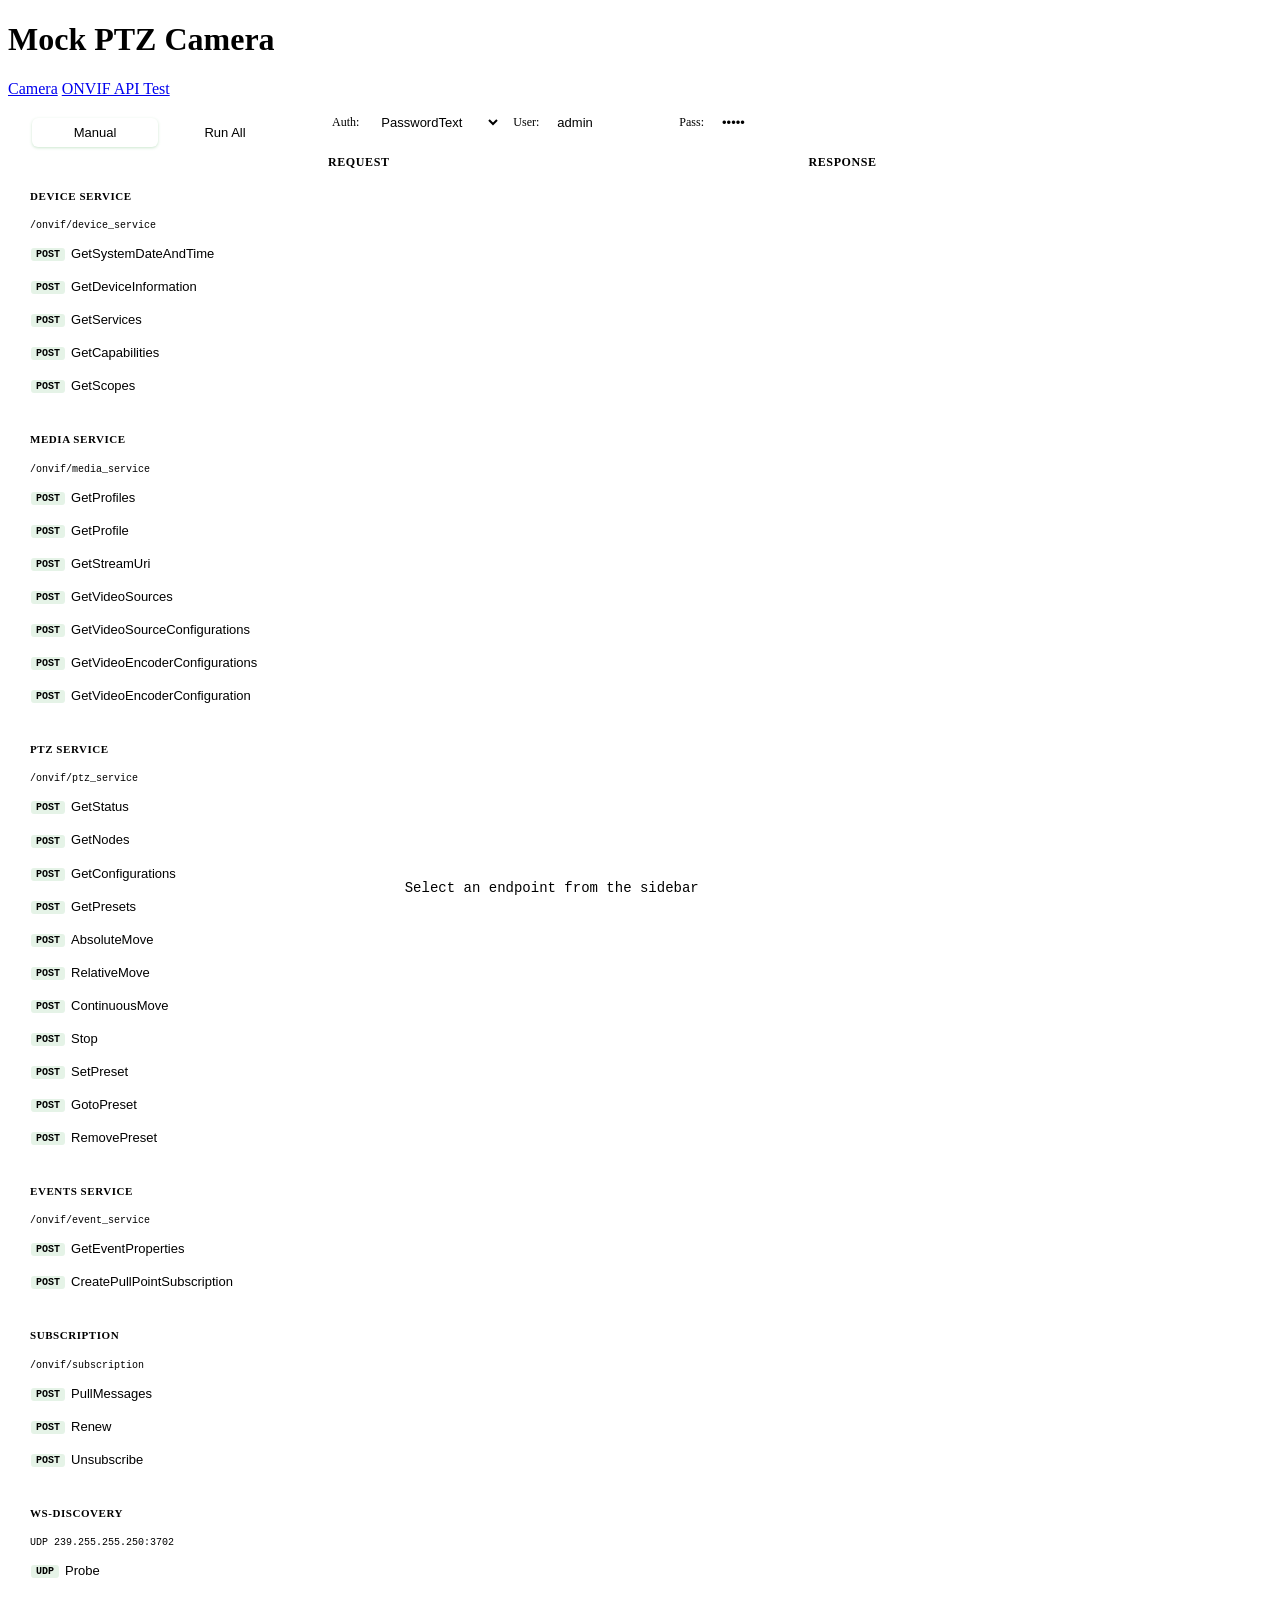
==== commit 9aa1192a: "Refactor webui and fix minor issues" ====
--- a/web/static/test.html
+++ b/web/static/test.html
@@ -85,12 +85,18 @@
     border-bottom: 1px solid var(--border);
     flex-wrap: wrap;
   }
-  .auth-bar label {
+  .auth-field {
+    display: flex;
+    align-items: center;
+    gap: 8px;
+  }
+  .auth-field label {
     font-size: 12px;
     font-weight: 500;
     color: var(--text-muted);
-  }
-  .auth-bar input, .auth-bar select {
+    white-space: nowrap;
+  }
+  .auth-field input, .auth-field select {
     padding: 6px 10px;
     background: var(--bg);
     border: 1px solid var(--border);
@@ -99,11 +105,14 @@
     font-size: 13px;
     outline: none;
   }
-  .auth-bar input:focus, .auth-bar select:focus {
+  .auth-field input {
+    width: 100px;
+  }
+  .auth-field input:focus, .auth-field select:focus {
     border-color: var(--ring);
     box-shadow: 0 0 0 3px var(--primary-muted);
   }
-  .auth-bar select { cursor: pointer; }
+  .auth-field select { cursor: pointer; }
 
   .request-response {
     flex: 1;
@@ -520,11 +529,75 @@
       min-width: unset;
       border-right: none;
       border-bottom: 1px solid var(--border);
-      max-height: 200px;
-      flex-direction: row;
+      max-height: 35vh;
+      flex-direction: column;
+      flex-wrap: nowrap;
+      padding: 8px;
+      gap: 4px;
+    }
+    .mode-toggle {
+      margin-bottom: 2px;
+    }
+    .mode-toggle button {
+      padding: 5px 10px;
+      font-size: 12px;
+    }
+    .endpoint-group h4 {
+      padding: 4px 8px 2px;
+      font-size: 10px;
+    }
+    .endpoint-group .path {
+      padding: 0 8px 4px;
+      font-size: 9px;
+    }
+    .endpoint-btn {
+      padding: 6px 8px;
+      font-size: 12px;
+    }
+    .auth-bar {
+      padding: 8px 12px;
+      gap: 8px;
       flex-wrap: wrap;
     }
-    .panes { grid-template-columns: 1fr; grid-template-rows: 1fr 1fr; }
+    .auth-field {
+      flex: 1;
+      min-width: 0;
+    }
+    .auth-field label {
+      font-size: 11px;
+    }
+    .auth-field input, .auth-field select {
+      font-size: 12px;
+      flex: 1;
+      min-width: 60px;
+      width: auto;
+    }
+    .param-field input {
+      width: 80px;
+    }
+    .panes {
+      grid-template-columns: 1fr;
+      grid-template-rows: 1fr 1fr;
+    }
+    .runner-toolbar {
+      padding: 8px 12px;
+      gap: 8px;
+      flex-wrap: wrap;
+    }
+    .run-all-btn {
+      padding: 6px 16px;
+      font-size: 12px;
+    }
+    .runner-detail-body {
+      grid-template-columns: 1fr;
+    }
+    .ws-discovery-info {
+      padding: 12px;
+    }
+    .ws-discovery-info pre {
+      font-size: 10px;
+      padding: 10px;
+    }
   }
 </style>
 </head>
@@ -602,16 +675,22 @@
 
     <div class="test-panel">
       <div class="auth-bar" id="authBar">
-        <label>Auth:</label>
-        <select id="authMode">
-          <option value="none">None</option>
-          <option value="text" selected>PasswordText</option>
-          <option value="digest">PasswordDigest</option>
-        </select>
-        <label>User:</label>
-        <input type="text" id="authUser" value="admin" style="width:100px">
-        <label>Pass:</label>
-        <input type="password" id="authPass" value="admin" style="width:100px">
+        <div class="auth-field">
+          <label>Auth:</label>
+          <select id="authMode">
+            <option value="none">None</option>
+            <option value="text" selected>PasswordText</option>
+            <option value="digest">PasswordDigest</option>
+          </select>
+        </div>
+        <div class="auth-field">
+          <label>User:</label>
+          <input type="text" id="authUser" value="admin">
+        </div>
+        <div class="auth-field">
+          <label>Pass:</label>
+          <input type="password" id="authPass" value="admin">
+        </div>
       </div>
 
       <div class="params-bar" id="paramsBar"></div>
@@ -794,6 +873,47 @@
     return btoa(String.fromCharCode(...uint8));
   }
 
+  // Pure JS SHA-1 fallback for non-secure contexts (HTTP over LAN IP)
+  function sha1Sync(data) {
+    const bytes = data instanceof Uint8Array ? data : new TextEncoder().encode(data);
+    let h0 = 0x67452301, h1 = 0xEFCDAB89, h2 = 0x98BADCFE, h3 = 0x10325476, h4 = 0xC3D2E1F0;
+    const bitLen = bytes.length * 8;
+    const padLen = bytes.length + 1 + ((55 - bytes.length % 64 + 64) % 64) + 8;
+    const padded = new Uint8Array(padLen);
+    padded.set(bytes);
+    padded[bytes.length] = 0x80;
+    const dv = new DataView(padded.buffer);
+    dv.setUint32(padLen - 4, bitLen, false);
+    const w = new Int32Array(80);
+    for (let offset = 0; offset < padLen; offset += 64) {
+      for (let i = 0; i < 16; i++) w[i] = dv.getInt32(offset + i * 4, false);
+      for (let i = 16; i < 80; i++) { const t = w[i-3] ^ w[i-8] ^ w[i-14] ^ w[i-16]; w[i] = (t << 1) | (t >>> 31); }
+      let a = h0, b = h1, c = h2, d = h3, e = h4;
+      for (let i = 0; i < 80; i++) {
+        let f, k;
+        if (i < 20)      { f = (b & c) | (~b & d);             k = 0x5A827999; }
+        else if (i < 40) { f = b ^ c ^ d;                      k = 0x6ED9EBA1; }
+        else if (i < 60) { f = (b & c) | (b & d) | (c & d);    k = 0x8F1BBCDC; }
+        else             { f = b ^ c ^ d;                      k = 0xCA62C1D6; }
+        const temp = (((a << 5) | (a >>> 27)) + f + e + k + w[i]) | 0;
+        e = d; d = c; c = (b << 30) | (b >>> 2); b = a; a = temp;
+      }
+      h0 = (h0 + a) | 0; h1 = (h1 + b) | 0; h2 = (h2 + c) | 0; h3 = (h3 + d) | 0; h4 = (h4 + e) | 0;
+    }
+    const result = new Uint8Array(20);
+    const rv = new DataView(result.buffer);
+    rv.setUint32(0, h0, false); rv.setUint32(4, h1, false); rv.setUint32(8, h2, false);
+    rv.setUint32(12, h3, false); rv.setUint32(16, h4, false);
+    return result;
+  }
+
+  async function sha1(data) {
+    if (crypto.subtle) {
+      return new Uint8Array(await crypto.subtle.digest('SHA-1', data));
+    }
+    return sha1Sync(data);
+  }
+
   async function buildAuthHeader() {
     const mode = document.getElementById('authMode').value;
     if (mode === 'none') return '';
@@ -814,7 +934,7 @@
     const created = new Date().toISOString();
     const encoder = new TextEncoder();
     const concat = new Uint8Array([...nonce, ...encoder.encode(created + pass)]);
-    const hash = new Uint8Array(await crypto.subtle.digest('SHA-1', concat));
+    const hash = await sha1(concat);
     const digest = toBase64(hash);
     const nonceB64 = toBase64(nonce);
 
